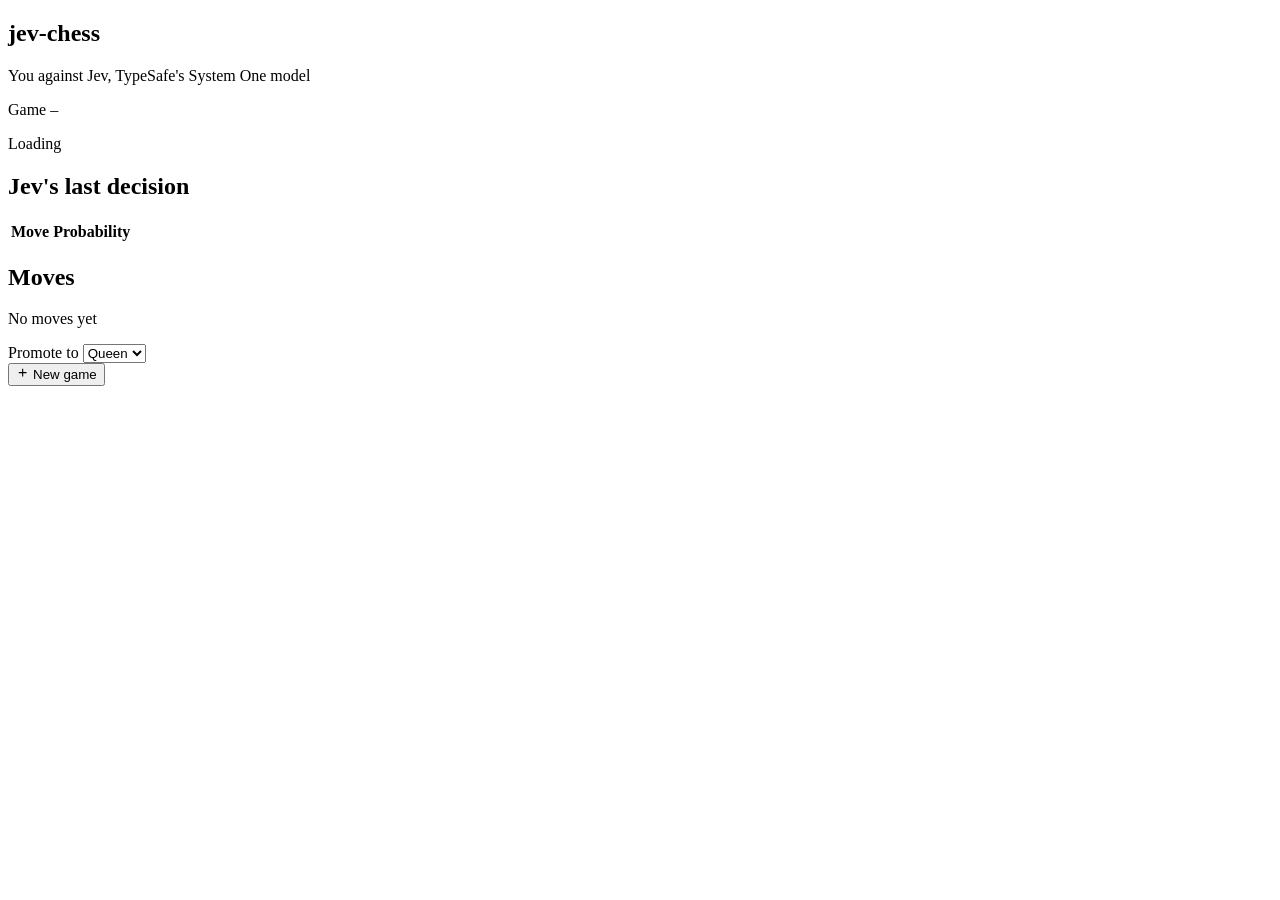
==== jev_chess/static/index.html @ d1ec57f0 "Add browser chess game where Jev picks moves through OpenRouter" ====
<!doctype html>
<html lang="en">
<head>
<meta charset="utf-8">
<meta name="viewport" content="width=device-width, initial-scale=1">
<title>jev-chess</title>
<link rel="stylesheet" href="static/vendor/chessground/chessground.base.css">
<link rel="stylesheet" href="static/vendor/chessground/chessground.brown.css">
<link rel="stylesheet" href="static/vendor/chessground/chessground.cburnett.css">
<link rel="stylesheet" href="static/style.css">
</head>
<body>
<main class="layout">
  <section class="board-area" aria-label="Chess board">
    <div id="board" class="board"></div>
  </section>

  <aside class="panel">
    <header class="panel-header">
      <h1>jev-chess</h1>
      <p class="subtitle">You against Jev, TypeSafe's System One model</p>
      <p class="game-id">Game <span id="game-id">&ndash;</span></p>
    </header>

    <div id="status" class="status" role="status" aria-live="polite">
      <span id="spinner" class="spinner" hidden aria-hidden="true"></span>
      <span id="status-text">Loading</span>
      <button id="retry" class="button button-small" type="button" hidden>
        <svg viewBox="0 0 24 24" width="1em" height="1em" fill="currentColor" aria-hidden="true"><path d="M12 5V2L7 6l5 4V7a5 5 0 1 1-5 5H5a7 7 0 1 0 7-7z"/></svg>
        Retry
      </button>
    </div>

    <section aria-labelledby="decision-title">
      <h2 id="decision-title">Jev's last decision</h2>
      <table class="decision">
        <thead><tr><th class="col-move" scope="col">Move</th><th class="col-prob" scope="col">Probability</th></tr></thead>
        <tbody id="decision"></tbody>
      </table>
    </section>

    <section class="moves-section" aria-labelledby="moves-title">
      <h2 id="moves-title">Moves</h2>
      <div id="moves-box" class="moves-box" tabindex="0" aria-labelledby="moves-title">
        <p id="moves-empty" class="empty">No moves yet</p>
        <ol id="moves" class="moves"></ol>
      </div>
    </section>

    <div class="controls">
      <div class="field">
        <label for="promotion">Promote to</label>
        <select id="promotion">
          <option value="q">Queen</option>
          <option value="r">Rook</option>
          <option value="b">Bishop</option>
          <option value="n">Knight</option>
        </select>
      </div>
      <button id="new-game" class="button" type="button">
        <svg viewBox="0 0 24 24" width="1em" height="1em" fill="currentColor" aria-hidden="true"><path d="M19 11h-6V5h-2v6H5v2h6v6h2v-6h6z"/></svg>
        New game
      </button>
    </div>
  </aside>
</main>
<dialog id="side-dialog" class="side-dialog" aria-labelledby="side-title">
  <form id="side-form" method="dialog" class="side-form">
    <header class="side-header">
      <h2 id="side-title">Choose your side</h2>
      <p>Jev answers every move with a single typed decision.</p>
    </header>

    <fieldset class="side-options">
      <legend class="visually-hidden">Side</legend>

      <label class="side-card side-card-white">
        <input type="radio" name="human" value="white" checked>
        <span class="side-art cg-wrap" aria-hidden="true"><piece class="king white"></piece></span>
        <span class="side-name">White</span>
        <span class="side-hint">You move first</span>
        <svg class="side-check" viewBox="0 0 24 24" fill="currentColor" aria-hidden="true"><path d="M12 2a10 10 0 1 0 0 20 10 10 0 0 0 0-20zm-1.6 14.6L6 12.2l1.4-1.4 3 3 6.2-6.2L18 9l-7.6 7.6z"/></svg>
      </label>

      <label class="side-card side-card-black">
        <input type="radio" name="human" value="black">
        <span class="side-art cg-wrap" aria-hidden="true"><piece class="king black"></piece></span>
        <span class="side-name">Black</span>
        <span class="side-hint">Jev opens the game</span>
        <svg class="side-check" viewBox="0 0 24 24" fill="currentColor" aria-hidden="true"><path d="M12 2a10 10 0 1 0 0 20 10 10 0 0 0 0-20zm-1.6 14.6L6 12.2l1.4-1.4 3 3 6.2-6.2L18 9l-7.6 7.6z"/></svg>
      </label>

      <label class="side-card side-card-watch">
        <input type="radio" name="human" value="none">
        <span class="side-art side-art-pair cg-wrap" aria-hidden="true"><piece class="king white"></piece><piece class="king black"></piece></span>
        <span class="side-name">Spectator</span>
        <span class="side-hint">Jev plays both sides</span>
        <svg class="side-check" viewBox="0 0 24 24" fill="currentColor" aria-hidden="true"><path d="M12 2a10 10 0 1 0 0 20 10 10 0 0 0 0-20zm-1.6 14.6L6 12.2l1.4-1.4 3 3 6.2-6.2L18 9l-7.6 7.6z"/></svg>
      </label>
    </fieldset>

    <footer class="side-footer">
      <button id="side-cancel" class="button button-ghost" type="button">Cancel</button>
      <button id="side-start" class="button" type="submit">Start game</button>
    </footer>
  </form>
</dialog>
<script type="module" src="static/app.js"></script>
</body>
</html>
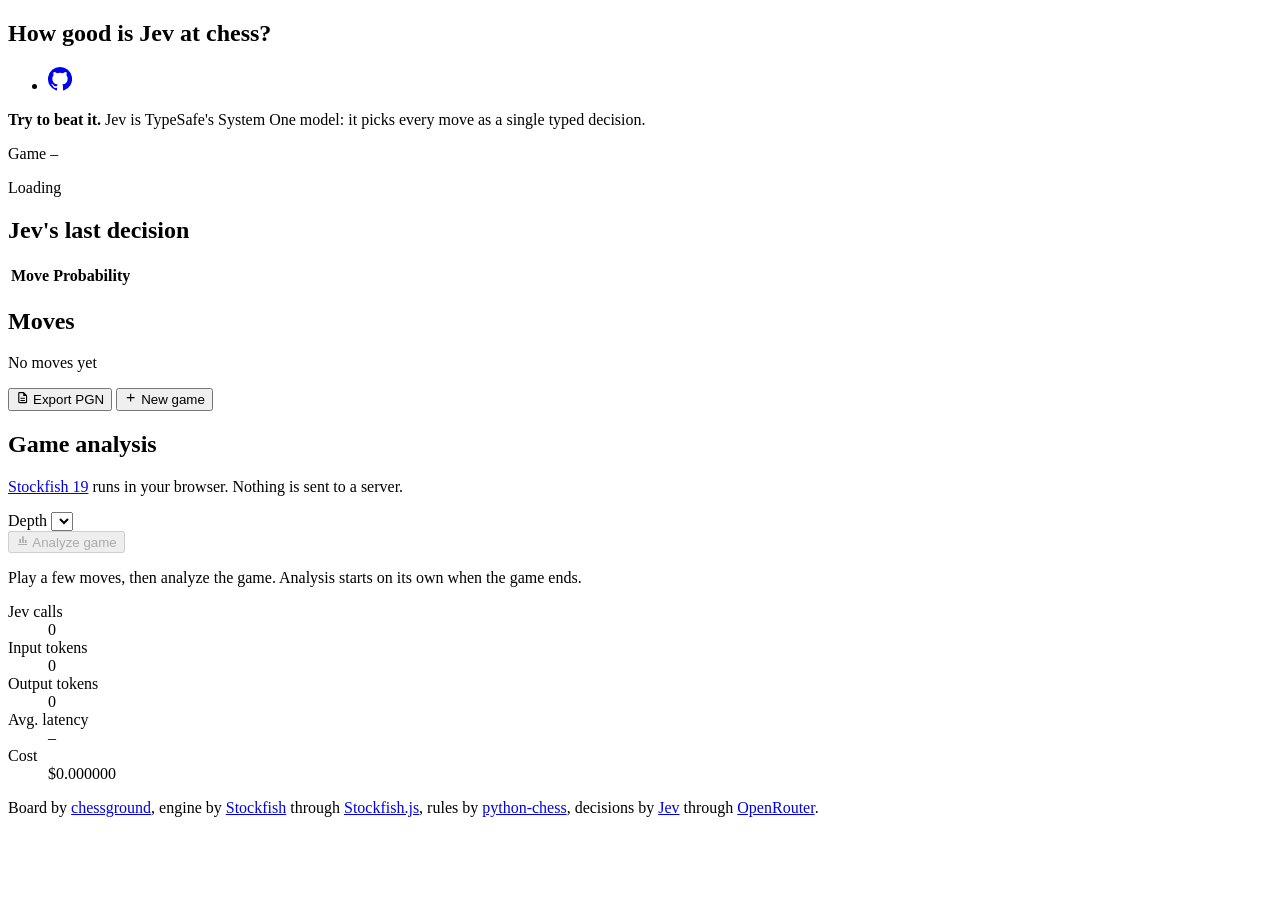
==== commit f34c07a6: "Add Stockfish analysis, cost tracking, PGN export and lichess-style promotion" ====
--- a/jev_chess/static/index.html
+++ b/jev_chess/static/index.html
@@ -3,22 +3,44 @@
 <head>
 <meta charset="utf-8">
 <meta name="viewport" content="width=device-width, initial-scale=1">
-<title>jev-chess</title>
+<title>How good is Jev at chess? Try to beat it</title>
+<link rel="icon" type="image/svg+xml" href="data:image/svg+xml,%3Csvg xmlns='http://www.w3.org/2000/svg' viewBox='0 0 2 2'%3E%3Crect width='2' height='2' fill='%23b58863'/%3E%3Crect width='1' height='1' fill='%23f0d9b5'/%3E%3Crect x='1' y='1' width='1' height='1' fill='%23f0d9b5'/%3E%3C/svg%3E">
 <link rel="stylesheet" href="static/vendor/chessground/chessground.base.css">
 <link rel="stylesheet" href="static/vendor/chessground/chessground.brown.css">
 <link rel="stylesheet" href="static/vendor/chessground/chessground.cburnett.css">
 <link rel="stylesheet" href="static/style.css">
 </head>
 <body>
+<header class="topbar">
+  <nav class="topbar-nav" aria-label="Main">
+    <h1 class="brand">How good is Jev at chess?</h1>
+    <ul>
+      <li>
+        <a class="topbar-link" href="https://github.com/dperezcabrera/jev-chess" target="_blank" rel="noopener" aria-label="Source on GitHub" title="Source on GitHub">
+          <svg viewBox="0 0 16 16" width="1.5em" height="1.5em" fill="currentColor" aria-hidden="true"><path d="M8 0a8 8 0 0 0-2.53 15.59c.4.07.55-.17.55-.38v-1.34c-2.23.48-2.7-1.07-2.7-1.07-.36-.93-.89-1.17-.89-1.17-.73-.5.05-.49.05-.49.8.06 1.23.83 1.23.83.72 1.22 1.87.87 2.33.66.07-.52.28-.87.5-1.07-1.77-.2-3.64-.89-3.64-3.95 0-.87.31-1.59.82-2.15-.08-.2-.36-1.02.08-2.12 0 0 .67-.21 2.2.82a7.6 7.6 0 0 1 4 0c1.53-1.04 2.2-.82 2.2-.82.44 1.1.16 1.92.08 2.12.51.56.82 1.28.82 2.15 0 3.07-1.87 3.75-3.65 3.95.29.25.54.73.54 1.48v2.19c0 .21.15.46.55.38A8 8 0 0 0 8 0z"/></svg>
+        </a>
+      </li>
+    </ul>
+  </nav>
+</header>
 <main class="layout">
   <section class="board-area" aria-label="Chess board">
-    <div id="board" class="board"></div>
+    <div class="board-frame">
+      <div id="board" class="board"></div>
+      <div id="promotion" class="promotion" role="dialog" aria-modal="true" aria-label="Choose a piece to promote to" hidden>
+        <div id="promotion-choices" class="promotion-choices">
+          <button class="promotion-choice" type="button" data-piece="q" aria-label="Promote to queen"><span class="cg-wrap" aria-hidden="true"><piece class="queen"></piece></span></button>
+          <button class="promotion-choice" type="button" data-piece="n" aria-label="Promote to knight"><span class="cg-wrap" aria-hidden="true"><piece class="knight"></piece></span></button>
+          <button class="promotion-choice" type="button" data-piece="r" aria-label="Promote to rook"><span class="cg-wrap" aria-hidden="true"><piece class="rook"></piece></span></button>
+          <button class="promotion-choice" type="button" data-piece="b" aria-label="Promote to bishop"><span class="cg-wrap" aria-hidden="true"><piece class="bishop"></piece></span></button>
+        </div>
+      </div>
+    </div>
   </section>
 
   <aside class="panel">
     <header class="panel-header">
-      <h1>jev-chess</h1>
-      <p class="subtitle">You against Jev, TypeSafe's System One model</p>
+      <p class="subtitle"><strong>Try to beat it.</strong> Jev is TypeSafe's System One model: it picks every move as a single typed decision.</p>
       <p class="game-id">Game <span id="game-id">&ndash;</span></p>
     </header>
 
@@ -48,22 +70,169 @@
     </section>
 
     <div class="controls">
-      <div class="field">
-        <label for="promotion">Promote to</label>
-        <select id="promotion">
-          <option value="q">Queen</option>
-          <option value="r">Rook</option>
-          <option value="b">Bishop</option>
-          <option value="n">Knight</option>
-        </select>
-      </div>
+      <button id="export-pgn" class="button button-ghost" type="button">
+        <svg viewBox="0 0 24 24" width="1em" height="1em" fill="currentColor" aria-hidden="true"><path d="M14 2H6a2 2 0 0 0-2 2v16a2 2 0 0 0 2 2h12a2 2 0 0 0 2-2V8l-6-6zm4 18H6V4h7v5h5v11zM8 12h8v2H8v-2zm0 4h8v2H8v-2z"/></svg>
+        Export PGN
+      </button>
       <button id="new-game" class="button" type="button">
         <svg viewBox="0 0 24 24" width="1em" height="1em" fill="currentColor" aria-hidden="true"><path d="M19 11h-6V5h-2v6H5v2h6v6h2v-6h6z"/></svg>
         New game
       </button>
     </div>
   </aside>
+
+  <section class="analysis" aria-labelledby="analysis-title">
+    <header class="analysis-header">
+      <div>
+        <h2 id="analysis-title">Game analysis</h2>
+        <p class="analysis-note"><a href="https://stockfishchess.org" target="_blank" rel="noopener">Stockfish 19</a> runs in your browser. Nothing is sent to a server.</p>
+      </div>
+      <div class="analysis-actions">
+        <div class="field">
+          <label for="depth">Depth</label>
+          <select id="depth"></select>
+        </div>
+      <button id="analyze" class="button" type="button" disabled>
+        <svg viewBox="0 0 24 24" width="1em" height="1em" fill="currentColor" aria-hidden="true"><path d="M4 20h16v-2H4v2zm2-4h3V9H6v7zm5 0h3V4h-3v12zm5 0h3v-5h-3v5z"/></svg>
+        <span id="analyze-label">Analyze game</span>
+      </button>
+      </div>
+    </header>
+
+    <div class="analysis-body">
+      <p id="analysis-message" class="analysis-message" role="status" aria-live="polite">Play a few moves, then analyze the game. Analysis starts on its own when the game ends.</p>
+      <progress id="analysis-progress" class="analysis-progress" max="1" value="0" hidden aria-label="Analysis progress"></progress>
+      <div id="analysis-result" hidden>
+        <div class="chart-wrap">
+          <div id="chart-tooltip" class="chart-tooltip" hidden></div>
+          <div id="chart" class="chart"></div>
+        </div>
+        <ul class="chart-legend" aria-label="Chart legend">
+          <li><span class="legend-dot legend-mistake" aria-hidden="true"></span>Mistake (?)</li>
+          <li><span class="legend-dot legend-blunder" aria-hidden="true"></span>Blunder (??)</li>
+        </ul>
+        <table class="summary">
+          <thead>
+            <tr>
+              <th class="col-text" scope="col">Player</th>
+              <th class="col-num" scope="col">Moves</th>
+              <th class="col-num" scope="col">Avg. centipawn loss</th>
+              <th class="col-num" scope="col">Inaccuracies</th>
+              <th class="col-num" scope="col">Mistakes</th>
+              <th class="col-num" scope="col">Blunders</th>
+            </tr>
+          </thead>
+          <tbody id="summary"></tbody>
+        </table>
+
+        <section class="versus" aria-labelledby="versus-title">
+          <h3 id="versus-title">Each player versus a random mover</h3>
+          <p class="analysis-note">Stockfish scores every legal move in each position and ranks the move that was played. A random mover lands on the 50th percentile and spreads evenly, 10% of its moves in every decile. Centipawn figures are absolute: how far behind the best move.</p>
+
+          <table class="summary versus-table">
+            <thead>
+              <tr>
+                <th class="col-text" scope="col">Player</th>
+                <th class="col-num" scope="col">Avg. percentile</th>
+                <th class="col-num" scope="col">Avg. loss per move</th>
+                <th class="col-num" scope="col">Random mover's loss</th>
+              </tr>
+            </thead>
+            <tbody id="versus-rows"></tbody>
+          </table>
+
+          <h4>By distance to the best move</h4>
+          <p class="analysis-note">Absolute quality: how many moves stayed within a given number of centipawns of the best one.</p>
+          <table class="summary group-table">
+            <thead>
+              <tr>
+                <th class="col-text" scope="col">Moves played</th>
+                <th class="col-num" scope="col" id="distance-white">White</th>
+                <th class="col-num" scope="col">Random</th>
+                <th class="col-num" scope="col" id="distance-black">Black</th>
+                <th class="col-num" scope="col">Random</th>
+              </tr>
+            </thead>
+            <tbody id="distance-rows"></tbody>
+          </table>
+
+          <h4>By percentile range</h4>
+          <p class="analysis-note">Relative quality: a top range can still hold terrible moves when a position has only one good one, so each range shows its average and its worst loss.</p>
+          <table class="summary group-table">
+            <thead>
+              <tr>
+                <th class="col-text" scope="col">Moves played from</th>
+                <th class="col-num" scope="col">Avg. behind best</th>
+                <th class="col-num" scope="col">Worst in range</th>
+                <th class="col-num" scope="col" id="percentile-white">White</th>
+                <th class="col-num" scope="col">Random</th>
+                <th class="col-num" scope="col" id="percentile-black">Black</th>
+                <th class="col-num" scope="col">Random</th>
+              </tr>
+            </thead>
+            <tbody id="percentile-rows"></tbody>
+          </table>
+
+          <h4>All deciles</h4>
+          <ul class="chart-legend" aria-label="Chart legend">
+            <li><span class="legend-box legend-white" aria-hidden="true"></span><span id="legend-white">White</span></li>
+            <li><span class="legend-box legend-black" aria-hidden="true"></span><span id="legend-black">Black</span></li>
+          </ul>
+          <div class="chart-wrap">
+            <div id="decile-tooltip" class="chart-tooltip" hidden></div>
+            <div id="deciles" class="chart"></div>
+          </div>
+          <table class="summary decile-table">
+            <thead>
+              <tr>
+                <th class="col-text" scope="col">Decile of legal moves</th>
+                <th class="col-num" scope="col">Avg. centipawns behind best</th>
+                <th class="col-num" scope="col" id="decile-white">White</th>
+                <th class="col-num" scope="col" id="decile-black">Black</th>
+              </tr>
+            </thead>
+            <tbody id="decile-rows"></tbody>
+          </table>
+        </section>
+      </div>
+    </div>
+  </section>
+
+  <footer class="usage" aria-label="Jev usage for this game">
+    <dl>
+      <div><dt>Jev calls</dt><dd id="usage-calls">0</dd></div>
+      <div><dt>Input tokens</dt><dd id="usage-input">0</dd></div>
+      <div><dt>Output tokens</dt><dd id="usage-output">0</dd></div>
+      <div><dt>Avg. latency</dt><dd id="usage-latency">&ndash;</dd></div>
+      <div><dt>Cost</dt><dd id="usage-cost">$0.000000</dd></div>
+    </dl>
+  </footer>
+
+  <p class="credits">
+    Board by <a href="https://github.com/lichess-org/chessground" target="_blank" rel="noopener">chessground</a>,
+    engine by <a href="https://stockfishchess.org" target="_blank" rel="noopener">Stockfish</a>
+    through <a href="https://github.com/nmrugg/stockfish.js" target="_blank" rel="noopener">Stockfish.js</a>,
+    rules by <a href="https://python-chess.readthedocs.io" target="_blank" rel="noopener">python-chess</a>,
+    decisions by <a href="https://typesafe.ai" target="_blank" rel="noopener">Jev</a>
+    through <a href="https://openrouter.ai/typesafe" target="_blank" rel="noopener">OpenRouter</a>.
+  </p>
 </main>
+<dialog id="pgn-dialog" class="pgn-dialog" aria-labelledby="pgn-title">
+  <div class="pgn-layout">
+    <header class="pgn-header">
+      <h2 id="pgn-title">Game PGN</h2>
+      <p>Portable Game Notation: paste it into lichess, chess.com or any chess program.</p>
+    </header>
+    <pre id="pgn-text" class="pgn-text" tabindex="0" aria-label="PGN of the current game">Loading</pre>
+    <footer class="pgn-footer">
+      <form method="dialog"><button class="button button-ghost" type="submit">Close</button></form>
+      <a id="pgn-download" class="button" href="api/pgn" download>
+        <svg viewBox="0 0 24 24" width="1em" height="1em" fill="currentColor" aria-hidden="true"><path d="M5 20h14v-2H5v2zm7-4 5-5-1.4-1.4-2.6 2.6V4h-2v8.2L8.4 9.6 7 11l5 5z"/></svg>
+        Download file
+      </a>
+    </footer>
+  </div>
+</dialog>
 <dialog id="side-dialog" class="side-dialog" aria-labelledby="side-title">
   <form id="side-form" method="dialog" class="side-form">
     <header class="side-header">
@@ -71,37 +240,27 @@
       <p>Jev answers every move with a single typed decision.</p>
     </header>
 
-    <fieldset class="side-options">
-      <legend class="visually-hidden">Side</legend>
-
-      <label class="side-card side-card-white">
-        <input type="radio" name="human" value="white" checked>
+    <div class="side-options" role="group" aria-labelledby="side-title">
+      <button class="side-card side-card-white" type="submit" name="human" value="white">
         <span class="side-art cg-wrap" aria-hidden="true"><piece class="king white"></piece></span>
         <span class="side-name">White</span>
         <span class="side-hint">You move first</span>
-        <svg class="side-check" viewBox="0 0 24 24" fill="currentColor" aria-hidden="true"><path d="M12 2a10 10 0 1 0 0 20 10 10 0 0 0 0-20zm-1.6 14.6L6 12.2l1.4-1.4 3 3 6.2-6.2L18 9l-7.6 7.6z"/></svg>
-      </label>
-
-      <label class="side-card side-card-black">
-        <input type="radio" name="human" value="black">
+      </button>
+      <button class="side-card side-card-black" type="submit" name="human" value="black">
         <span class="side-art cg-wrap" aria-hidden="true"><piece class="king black"></piece></span>
         <span class="side-name">Black</span>
         <span class="side-hint">Jev opens the game</span>
-        <svg class="side-check" viewBox="0 0 24 24" fill="currentColor" aria-hidden="true"><path d="M12 2a10 10 0 1 0 0 20 10 10 0 0 0 0-20zm-1.6 14.6L6 12.2l1.4-1.4 3 3 6.2-6.2L18 9l-7.6 7.6z"/></svg>
-      </label>
-
-      <label class="side-card side-card-watch">
-        <input type="radio" name="human" value="none">
+      </button>
+      <button class="side-card side-card-watch" type="submit" name="human" value="none">
         <span class="side-art side-art-pair cg-wrap" aria-hidden="true"><piece class="king white"></piece><piece class="king black"></piece></span>
         <span class="side-name">Spectator</span>
         <span class="side-hint">Jev plays both sides</span>
-        <svg class="side-check" viewBox="0 0 24 24" fill="currentColor" aria-hidden="true"><path d="M12 2a10 10 0 1 0 0 20 10 10 0 0 0 0-20zm-1.6 14.6L6 12.2l1.4-1.4 3 3 6.2-6.2L18 9l-7.6 7.6z"/></svg>
-      </label>
-    </fieldset>
+      </button>
+    </div>
 
     <footer class="side-footer">
+      <p class="side-footnote">Pick a side to start playing right away.</p>
       <button id="side-cancel" class="button button-ghost" type="button">Cancel</button>
-      <button id="side-start" class="button" type="submit">Start game</button>
     </footer>
   </form>
 </dialog>
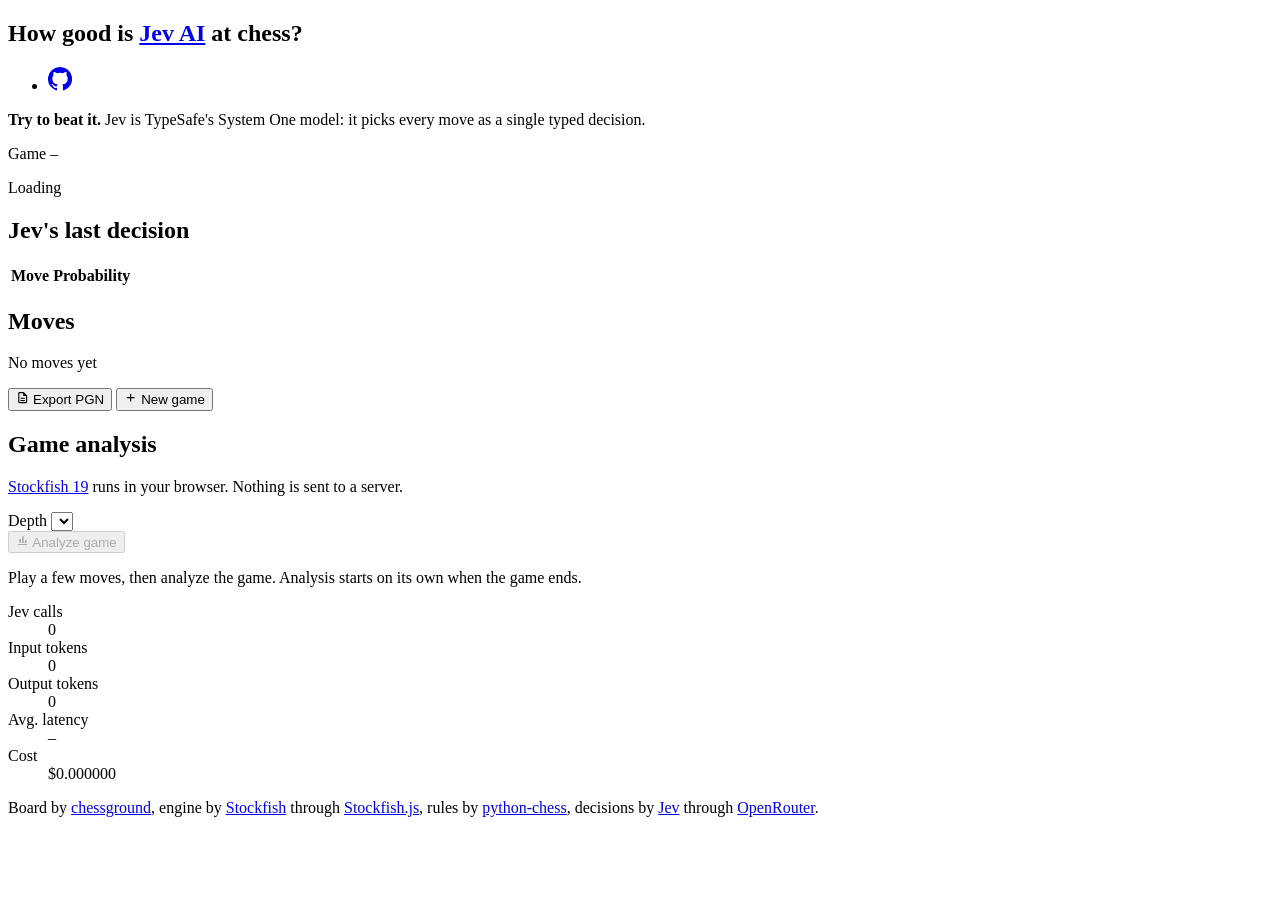
==== commit f772eef8: "Add PGN dialog, linked Jev AI title, decile detail rows and cached Docker layers" ====
--- a/jev_chess/static/index.html
+++ b/jev_chess/static/index.html
@@ -3,7 +3,7 @@
 <head>
 <meta charset="utf-8">
 <meta name="viewport" content="width=device-width, initial-scale=1">
-<title>How good is Jev at chess? Try to beat it</title>
+<title>How good is Jev AI at chess? Try to beat it</title>
 <link rel="icon" type="image/svg+xml" href="data:image/svg+xml,%3Csvg xmlns='http://www.w3.org/2000/svg' viewBox='0 0 2 2'%3E%3Crect width='2' height='2' fill='%23b58863'/%3E%3Crect width='1' height='1' fill='%23f0d9b5'/%3E%3Crect x='1' y='1' width='1' height='1' fill='%23f0d9b5'/%3E%3C/svg%3E">
 <link rel="stylesheet" href="static/vendor/chessground/chessground.base.css">
 <link rel="stylesheet" href="static/vendor/chessground/chessground.brown.css">
@@ -13,7 +13,7 @@
 <body>
 <header class="topbar">
   <nav class="topbar-nav" aria-label="Main">
-    <h1 class="brand">How good is Jev at chess?</h1>
+    <h1 class="brand">How good is <a href="https://typesafe.ai" target="_blank" rel="noopener">Jev AI</a> at chess?</h1>
     <ul>
       <li>
         <a class="topbar-link" href="https://github.com/dperezcabrera/jev-chess" target="_blank" rel="noopener" aria-label="Source on GitHub" title="Source on GitHub">
@@ -188,7 +188,9 @@
                 <th class="col-text" scope="col">Decile of legal moves</th>
                 <th class="col-num" scope="col">Avg. centipawns behind best</th>
                 <th class="col-num" scope="col" id="decile-white">White</th>
+                <th class="col-num" scope="col">Random</th>
                 <th class="col-num" scope="col" id="decile-black">Black</th>
+                <th class="col-num" scope="col">Random</th>
               </tr>
             </thead>
             <tbody id="decile-rows"></tbody>
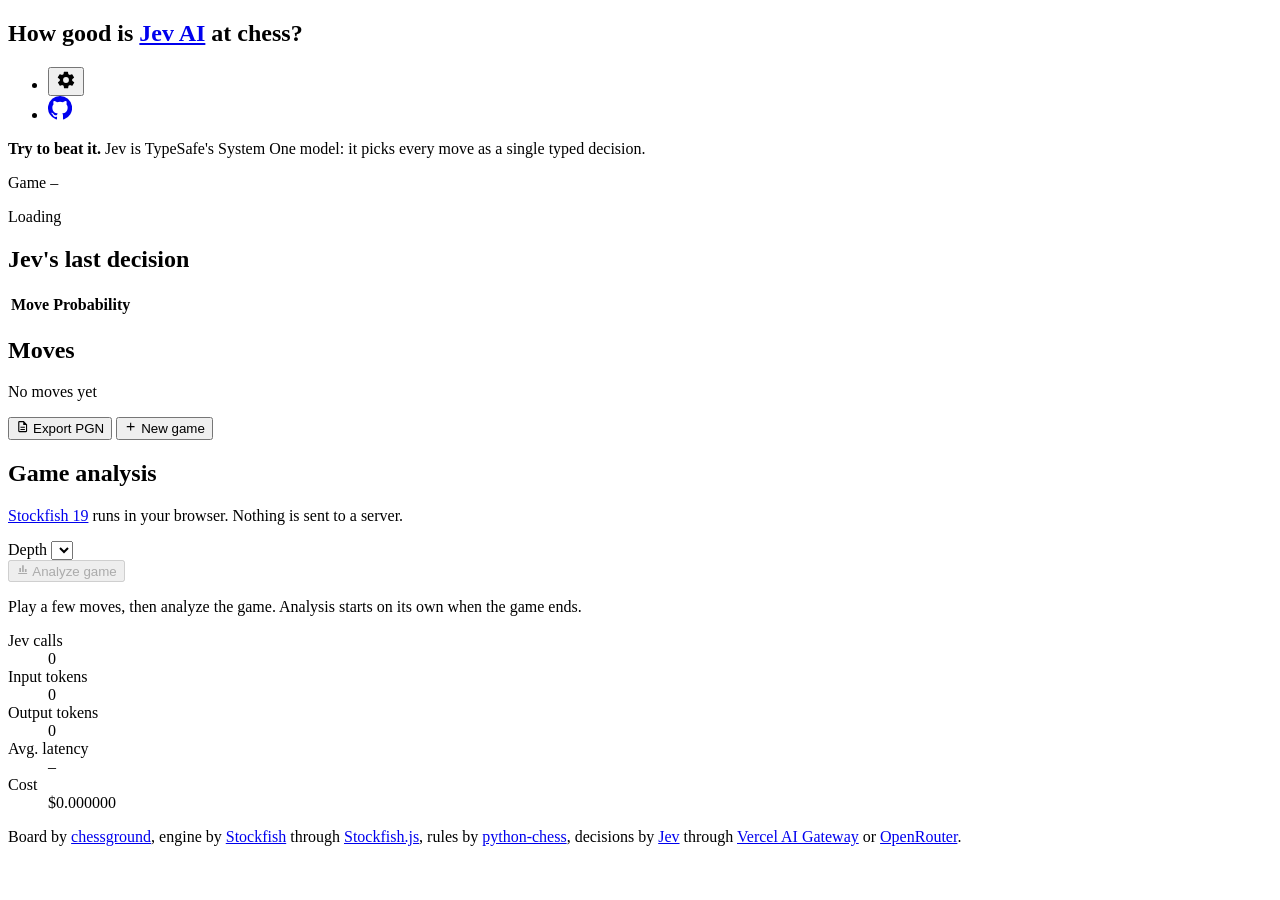
==== commit 1e475c9c: "Add Vercel AI Gateway as a provider and a settings dialog for a per-session API key" ====
--- a/jev_chess/static/index.html
+++ b/jev_chess/static/index.html
@@ -15,6 +15,11 @@
   <nav class="topbar-nav" aria-label="Main">
     <h1 class="brand">How good is <a href="https://typesafe.ai" target="_blank" rel="noopener">Jev AI</a> at chess?</h1>
     <ul>
+      <li>
+        <button id="open-settings" class="topbar-link topbar-button" type="button" aria-label="Settings" title="Settings">
+          <svg viewBox="0 0 24 24" width="1.5em" height="1.5em" fill="currentColor" aria-hidden="true"><path d="M19.4 13a7.6 7.6 0 0 0 0-2l2.1-1.6a.5.5 0 0 0 .1-.7l-2-3.4a.5.5 0 0 0-.6-.2l-2.5 1a7.3 7.3 0 0 0-1.7-1l-.4-2.6a.5.5 0 0 0-.5-.5h-4a.5.5 0 0 0-.5.4l-.4 2.7a7.3 7.3 0 0 0-1.7 1l-2.5-1a.5.5 0 0 0-.6.2l-2 3.4a.5.5 0 0 0 .1.7L4.6 11a7.6 7.6 0 0 0 0 2l-2.1 1.6a.5.5 0 0 0-.1.7l2 3.4c.1.2.4.3.6.2l2.5-1c.5.4 1.1.7 1.7 1l.4 2.6c0 .3.2.5.5.5h4c.2 0 .5-.2.5-.4l.4-2.7c.6-.3 1.2-.6 1.7-1l2.5 1c.2.1.5 0 .6-.2l2-3.4a.5.5 0 0 0-.1-.7L19.4 13zM12 15.5a3.5 3.5 0 1 1 0-7 3.5 3.5 0 0 1 0 7z"/></svg>
+        </button>
+      </li>
       <li>
         <a class="topbar-link" href="https://github.com/dperezcabrera/jev-chess" target="_blank" rel="noopener" aria-label="Source on GitHub" title="Source on GitHub">
           <svg viewBox="0 0 16 16" width="1.5em" height="1.5em" fill="currentColor" aria-hidden="true"><path d="M8 0a8 8 0 0 0-2.53 15.59c.4.07.55-.17.55-.38v-1.34c-2.23.48-2.7-1.07-2.7-1.07-.36-.93-.89-1.17-.89-1.17-.73-.5.05-.49.05-.49.8.06 1.23.83 1.23.83.72 1.22 1.87.87 2.33.66.07-.52.28-.87.5-1.07-1.77-.2-3.64-.89-3.64-3.95 0-.87.31-1.59.82-2.15-.08-.2-.36-1.02.08-2.12 0 0 .67-.21 2.2.82a7.6 7.6 0 0 1 4 0c1.53-1.04 2.2-.82 2.2-.82.44 1.1.16 1.92.08 2.12.51.56.82 1.28.82 2.15 0 3.07-1.87 3.75-3.65 3.95.29.25.54.73.54 1.48v2.19c0 .21.15.46.55.38A8 8 0 0 0 8 0z"/></svg>
@@ -216,21 +221,66 @@
     through <a href="https://github.com/nmrugg/stockfish.js" target="_blank" rel="noopener">Stockfish.js</a>,
     rules by <a href="https://python-chess.readthedocs.io" target="_blank" rel="noopener">python-chess</a>,
     decisions by <a href="https://typesafe.ai" target="_blank" rel="noopener">Jev</a>
-    through <a href="https://openrouter.ai/typesafe" target="_blank" rel="noopener">OpenRouter</a>.
+    through <a href="https://vercel.com/ai-gateway/models/jev" target="_blank" rel="noopener">Vercel AI Gateway</a>
+    or <a href="https://openrouter.ai/typesafe" target="_blank" rel="noopener">OpenRouter</a>.
   </p>
 </main>
+<dialog id="settings-dialog" class="settings-dialog" aria-labelledby="settings-title">
+  <form id="settings-form" class="pgn-layout">
+    <header class="pgn-header">
+      <div>
+        <h2 id="settings-title">Settings</h2>
+        <p>Choose who serves Jev and bring your own key.</p>
+      </div>
+      <button id="settings-close" class="icon-button" type="button" aria-label="Close" title="Close">
+        <svg viewBox="0 0 24 24" width="1.5em" height="1.5em" fill="currentColor" aria-hidden="true"><path d="M18.3 5.7 12 12l6.3 6.3-1.4 1.4L10.6 13.4 4.3 19.7l-1.4-1.4L9.2 12 2.9 5.7l1.4-1.4 6.3 6.3 6.3-6.3z" transform="translate(1.4 0)"/></svg>
+      </button>
+    </header>
+
+    <div class="settings-body">
+      <div class="field">
+        <label for="settings-provider">Provider</label>
+        <select id="settings-provider" name="provider"></select>
+        <p class="field-hint">Get a key at <a id="settings-key-link" href="https://vercel.com/ai-gateway" target="_blank" rel="noopener">vercel.com/ai-gateway</a>.</p>
+      </div>
+      <div class="field">
+        <label for="settings-key">API key</label>
+        <input id="settings-key" name="api_key" type="password" autocomplete="off" spellcheck="false" maxlength="400">
+        <p id="settings-state" class="field-hint" role="status" aria-live="polite">Loading</p>
+      </div>
+      <p class="field-hint">Your key is sent to this server, kept in memory for this browser session only, and never shown again. Leave the field empty to use the server's own key.</p>
+      <p id="settings-error" class="settings-error" role="alert"></p>
+    </div>
+
+    <footer class="pgn-footer">
+      <button id="settings-forget" class="button button-ghost" type="button">Remove my key</button>
+      <button id="settings-save" class="button" type="submit">Save</button>
+    </footer>
+  </form>
+</dialog>
+
 <dialog id="pgn-dialog" class="pgn-dialog" aria-labelledby="pgn-title">
   <div class="pgn-layout">
     <header class="pgn-header">
-      <h2 id="pgn-title">Game PGN</h2>
-      <p>Portable Game Notation: paste it into lichess, chess.com or any chess program.</p>
+      <div>
+        <h2 id="pgn-title">Game PGN</h2>
+        <p>Portable Game Notation: paste it into lichess, chess.com or any chess program.</p>
+      </div>
+      <form method="dialog">
+        <button class="icon-button" type="submit" aria-label="Close" title="Close">
+          <svg viewBox="0 0 24 24" width="1.5em" height="1.5em" fill="currentColor" aria-hidden="true"><path d="M18.3 5.7 12 12l6.3 6.3-1.4 1.4L10.6 13.4 4.3 19.7l-1.4-1.4L9.2 12 2.9 5.7l1.4-1.4 6.3 6.3 6.3-6.3z" transform="translate(1.4 0)"/></svg>
+        </button>
+      </form>
     </header>
     <pre id="pgn-text" class="pgn-text" tabindex="0" aria-label="PGN of the current game">Loading</pre>
     <footer class="pgn-footer">
-      <form method="dialog"><button class="button button-ghost" type="submit">Close</button></form>
-      <a id="pgn-download" class="button" href="api/pgn" download>
-        <svg viewBox="0 0 24 24" width="1em" height="1em" fill="currentColor" aria-hidden="true"><path d="M5 20h14v-2H5v2zm7-4 5-5-1.4-1.4-2.6 2.6V4h-2v8.2L8.4 9.6 7 11l5 5z"/></svg>
-        Download file
+      <span id="pgn-copied" class="visually-hidden" role="status" aria-live="polite"></span>
+      <button id="pgn-copy" class="icon-button icon-button-outline" type="button" aria-label="Copy PGN to clipboard" title="Copy PGN to clipboard">
+        <svg class="icon-copy" viewBox="0 0 24 24" width="1.5em" height="1.5em" fill="currentColor" aria-hidden="true"><path d="M16 1H4a2 2 0 0 0-2 2v14h2V3h12V1zm3 4H8a2 2 0 0 0-2 2v14a2 2 0 0 0 2 2h11a2 2 0 0 0 2-2V7a2 2 0 0 0-2-2zm0 16H8V7h11v14z"/></svg>
+        <svg class="icon-done" viewBox="0 0 24 24" width="1.5em" height="1.5em" fill="currentColor" aria-hidden="true"><path d="M9 16.2 4.8 12l-1.4 1.4L9 19 21 7l-1.4-1.4z"/></svg>
+      </button>
+      <a id="pgn-download" class="icon-button icon-button-primary" href="api/pgn" download aria-label="Download PGN file" title="Download PGN file">
+        <svg viewBox="0 0 24 24" width="1.5em" height="1.5em" fill="currentColor" aria-hidden="true"><path d="M5 20h14v-2H5v2zm7-4 5-5-1.4-1.4-2.6 2.6V4h-2v8.2L8.4 9.6 7 11l5 5z"/></svg>
       </a>
     </footer>
   </div>
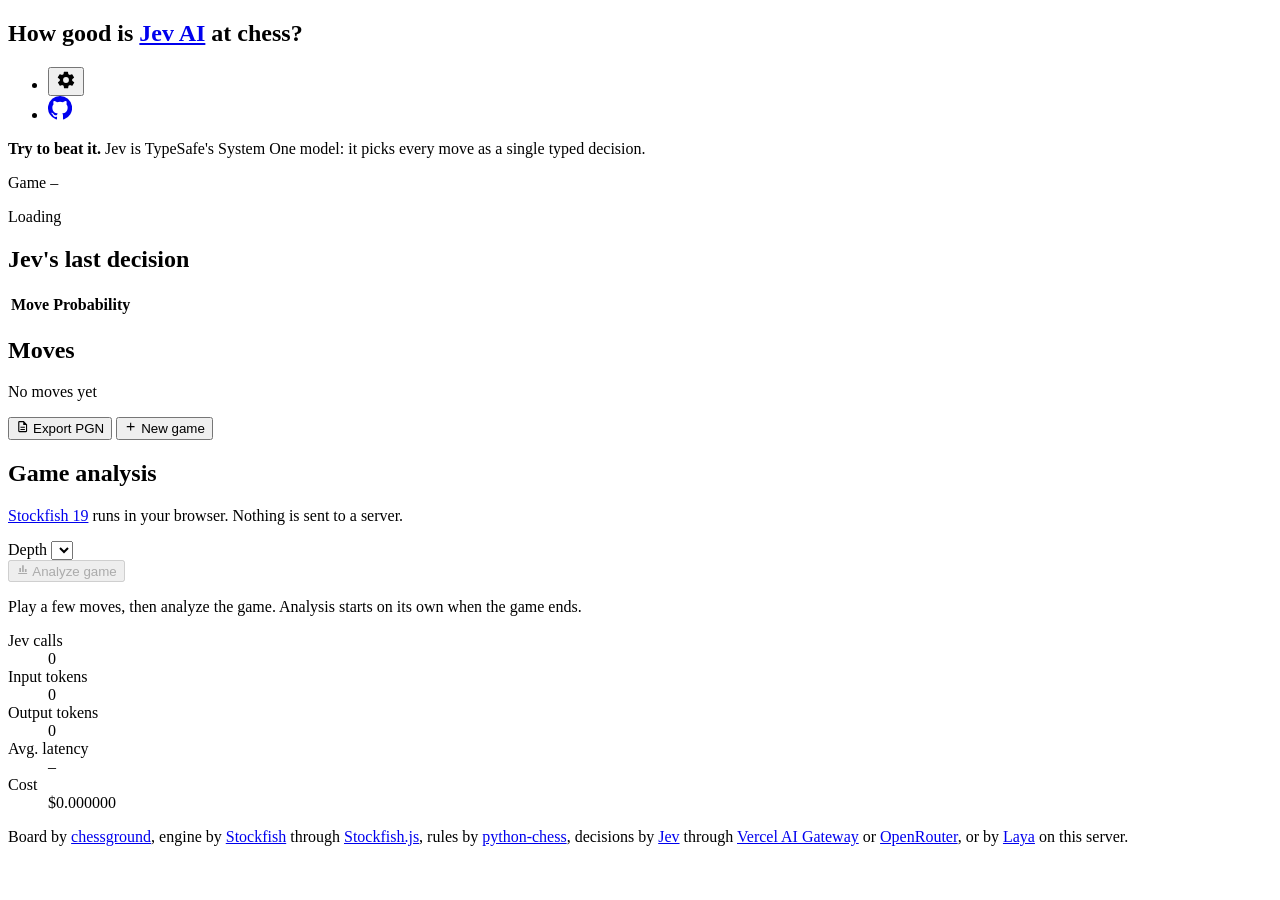
==== commit 2de1bb13: "Add Laya, the open-source local model, as a third provider" ====
--- a/jev_chess/static/index.html
+++ b/jev_chess/static/index.html
@@ -222,7 +222,8 @@
     rules by <a href="https://python-chess.readthedocs.io" target="_blank" rel="noopener">python-chess</a>,
     decisions by <a href="https://typesafe.ai" target="_blank" rel="noopener">Jev</a>
     through <a href="https://vercel.com/ai-gateway/models/jev" target="_blank" rel="noopener">Vercel AI Gateway</a>
-    or <a href="https://openrouter.ai/typesafe" target="_blank" rel="noopener">OpenRouter</a>.
+    or <a href="https://openrouter.ai/typesafe" target="_blank" rel="noopener">OpenRouter</a>,
+    or by <a href="https://huggingface.co/convaiinnovations/laya" target="_blank" rel="noopener">Laya</a> on this server.
   </p>
 </main>
 <dialog id="settings-dialog" class="settings-dialog" aria-labelledby="settings-title">
@@ -230,7 +231,7 @@
     <header class="pgn-header">
       <div>
         <h2 id="settings-title">Settings</h2>
-        <p>Choose who serves Jev and bring your own key.</p>
+        <p>Choose which model decides, and where it runs.</p>
       </div>
       <button id="settings-close" class="icon-button" type="button" aria-label="Close" title="Close">
         <svg viewBox="0 0 24 24" width="1.5em" height="1.5em" fill="currentColor" aria-hidden="true"><path d="M18.3 5.7 12 12l6.3 6.3-1.4 1.4L10.6 13.4 4.3 19.7l-1.4-1.4L9.2 12 2.9 5.7l1.4-1.4 6.3 6.3 6.3-6.3z" transform="translate(1.4 0)"/></svg>
@@ -241,14 +242,14 @@
       <div class="field">
         <label for="settings-provider">Provider</label>
         <select id="settings-provider" name="provider"></select>
-        <p class="field-hint">Get a key at <a id="settings-key-link" href="https://vercel.com/ai-gateway" target="_blank" rel="noopener">vercel.com/ai-gateway</a>.</p>
-      </div>
-      <div class="field">
+        <p id="settings-provider-hint" class="field-hint">Get a key at <a id="settings-key-link" href="https://vercel.com/ai-gateway" target="_blank" rel="noopener">vercel.com/ai-gateway</a>.</p>
+      </div>
+      <div id="settings-key-field" class="field">
         <label for="settings-key">API key</label>
         <input id="settings-key" name="api_key" type="password" autocomplete="off" spellcheck="false" maxlength="400">
-        <p id="settings-state" class="field-hint" role="status" aria-live="polite">Loading</p>
-      </div>
-      <p class="field-hint">Your key is sent to this server, kept in memory for this browser session only, and never shown again. Leave the field empty to use the server's own key.</p>
+      </div>
+      <p id="settings-state" class="field-hint" role="status" aria-live="polite">Loading</p>
+      <p id="settings-key-note" class="field-hint">Your key is sent to this server, kept in memory for this browser session only, and never shown again. Leave the field empty to use the server's own key.</p>
       <p id="settings-error" class="settings-error" role="alert"></p>
     </div>
 
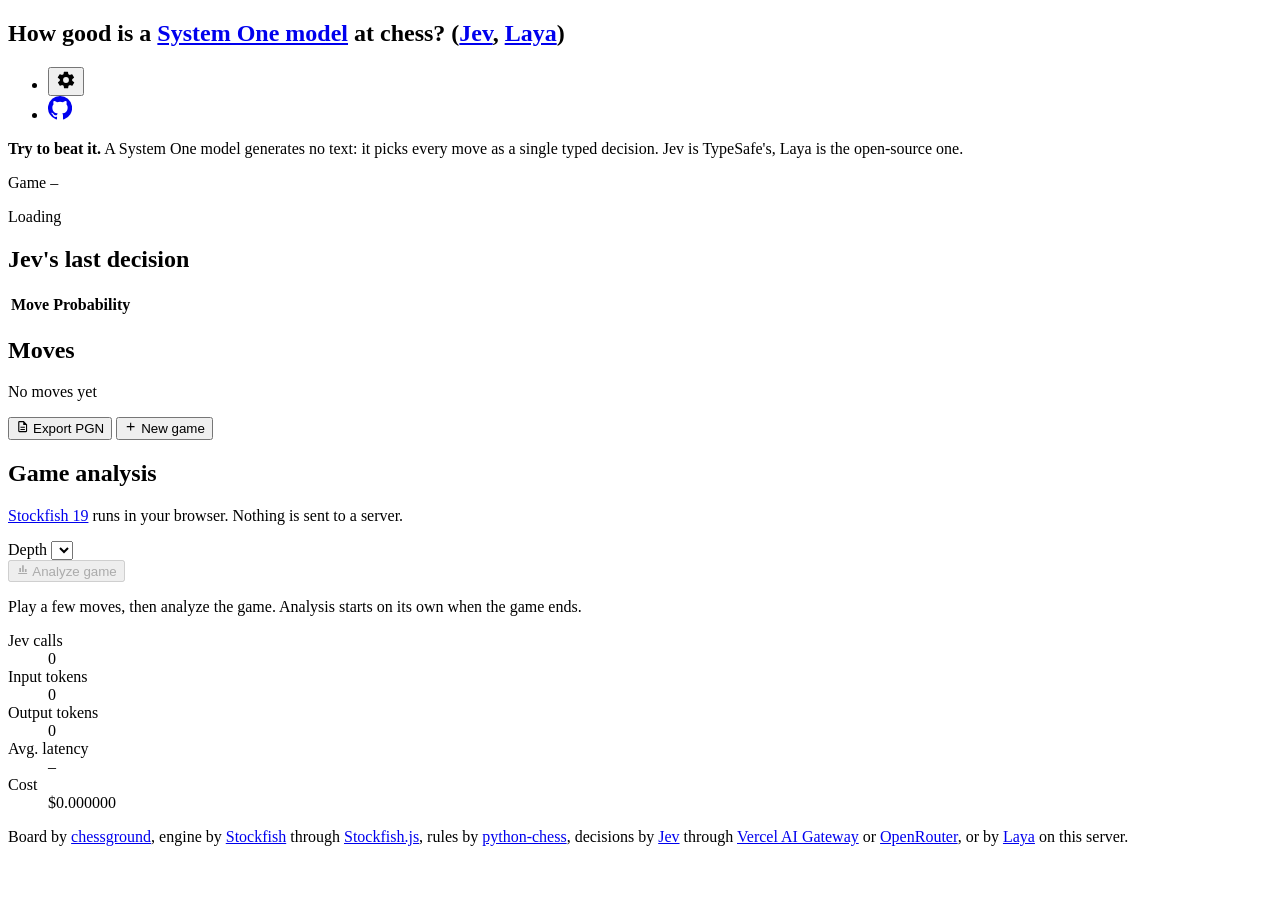
==== commit d134fd5b: "Title the app after the System One category with Jev and Laya" ====
--- a/jev_chess/static/index.html
+++ b/jev_chess/static/index.html
@@ -3,7 +3,7 @@
 <head>
 <meta charset="utf-8">
 <meta name="viewport" content="width=device-width, initial-scale=1">
-<title>How good is Jev AI at chess? Try to beat it</title>
+<title>How good is a System One model at chess? Jev, Laya and the moves they choose</title>
 <link rel="icon" type="image/svg+xml" href="data:image/svg+xml,%3Csvg xmlns='http://www.w3.org/2000/svg' viewBox='0 0 2 2'%3E%3Crect width='2' height='2' fill='%23b58863'/%3E%3Crect width='1' height='1' fill='%23f0d9b5'/%3E%3Crect x='1' y='1' width='1' height='1' fill='%23f0d9b5'/%3E%3C/svg%3E">
 <link rel="stylesheet" href="static/vendor/chessground/chessground.base.css">
 <link rel="stylesheet" href="static/vendor/chessground/chessground.brown.css">
@@ -13,7 +13,7 @@
 <body>
 <header class="topbar">
   <nav class="topbar-nav" aria-label="Main">
-    <h1 class="brand">How good is <a href="https://typesafe.ai" target="_blank" rel="noopener">Jev AI</a> at chess?</h1>
+    <h1 class="brand">How good is a <a href="https://docs.typesafe.ai/concepts/system-one" target="_blank" rel="noopener">System One model</a> at chess? <span class="brand-models">(<a href="https://typesafe.ai" target="_blank" rel="noopener">Jev</a>, <a href="https://huggingface.co/convaiinnovations/laya" target="_blank" rel="noopener">Laya</a>)</span></h1>
     <ul>
       <li>
         <button id="open-settings" class="topbar-link topbar-button" type="button" aria-label="Settings" title="Settings">
@@ -45,7 +45,7 @@
 
   <aside class="panel">
     <header class="panel-header">
-      <p class="subtitle"><strong>Try to beat it.</strong> Jev is TypeSafe's System One model: it picks every move as a single typed decision.</p>
+      <p class="subtitle"><strong>Try to beat it.</strong> A System One model generates no text: it picks every move as a single typed decision. Jev is TypeSafe's, Laya is the open-source one.</p>
       <p class="game-id">Game <span id="game-id">&ndash;</span></p>
     </header>
 
